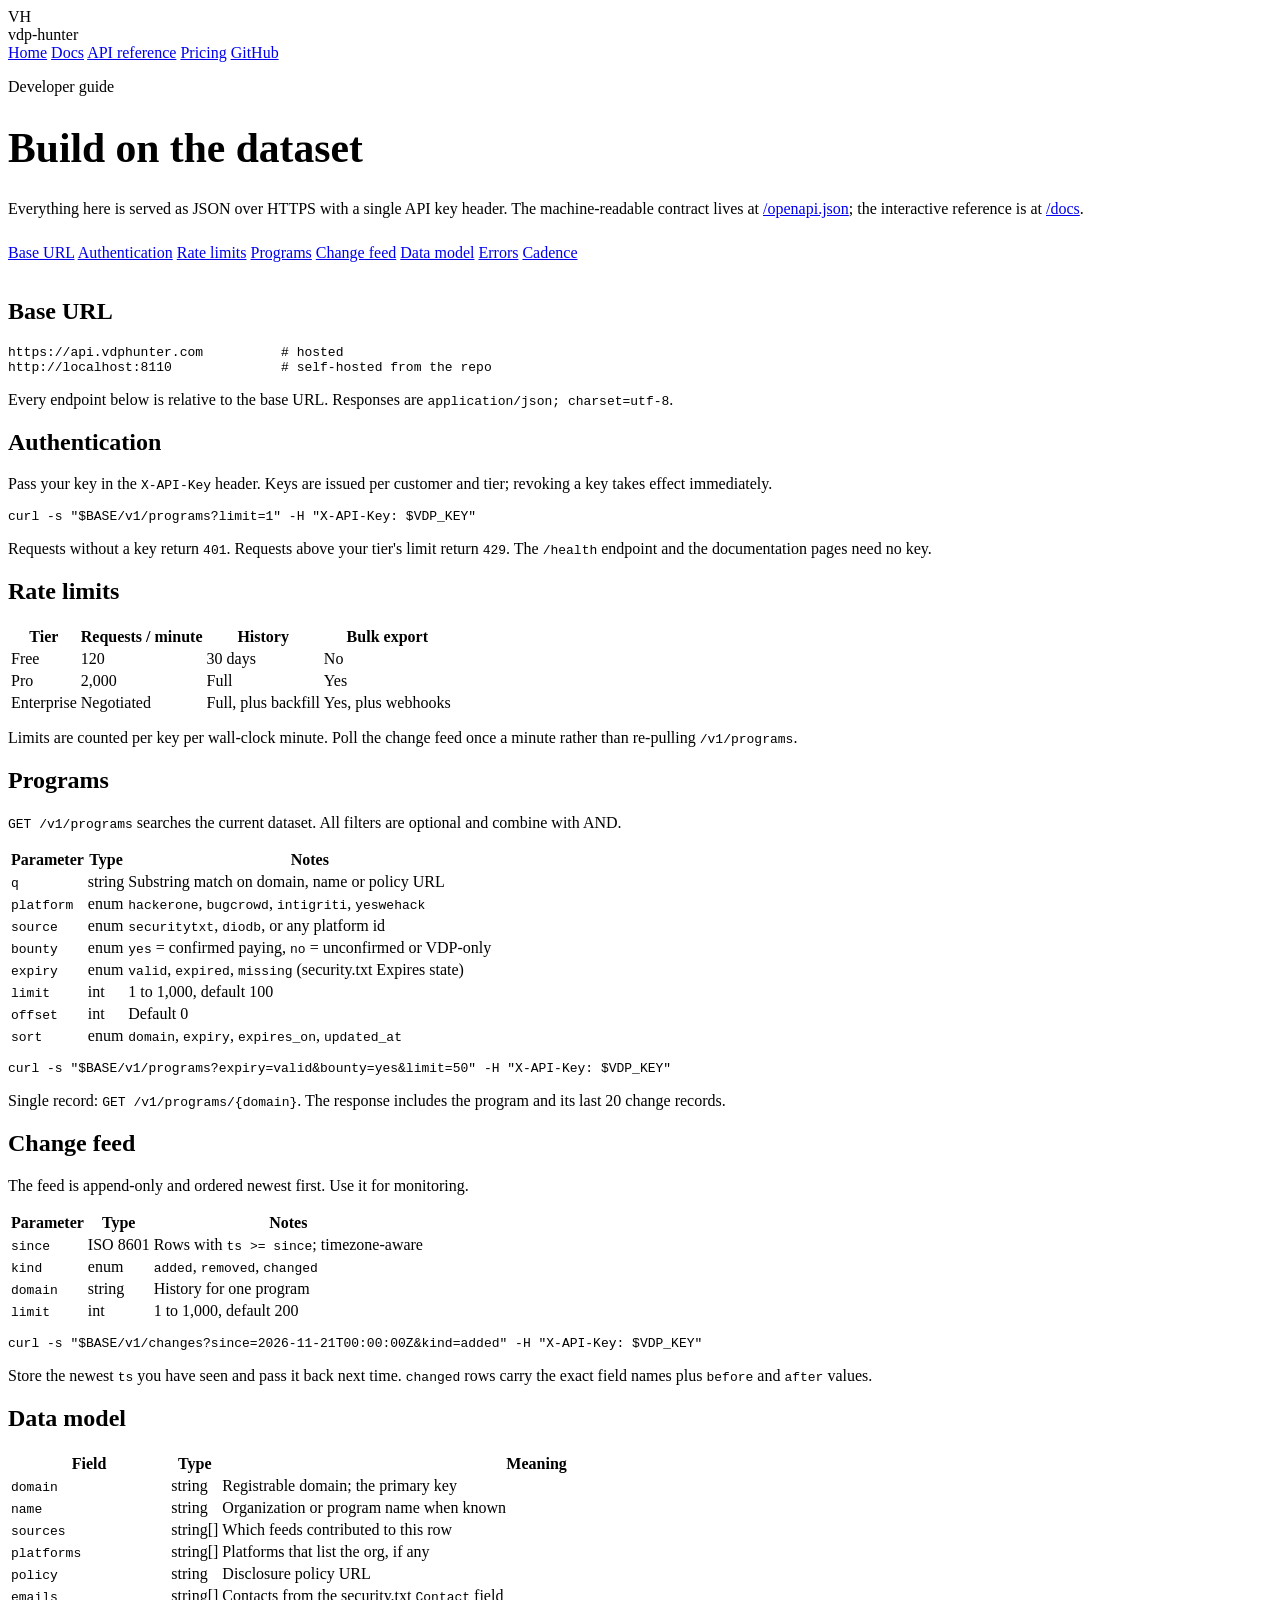
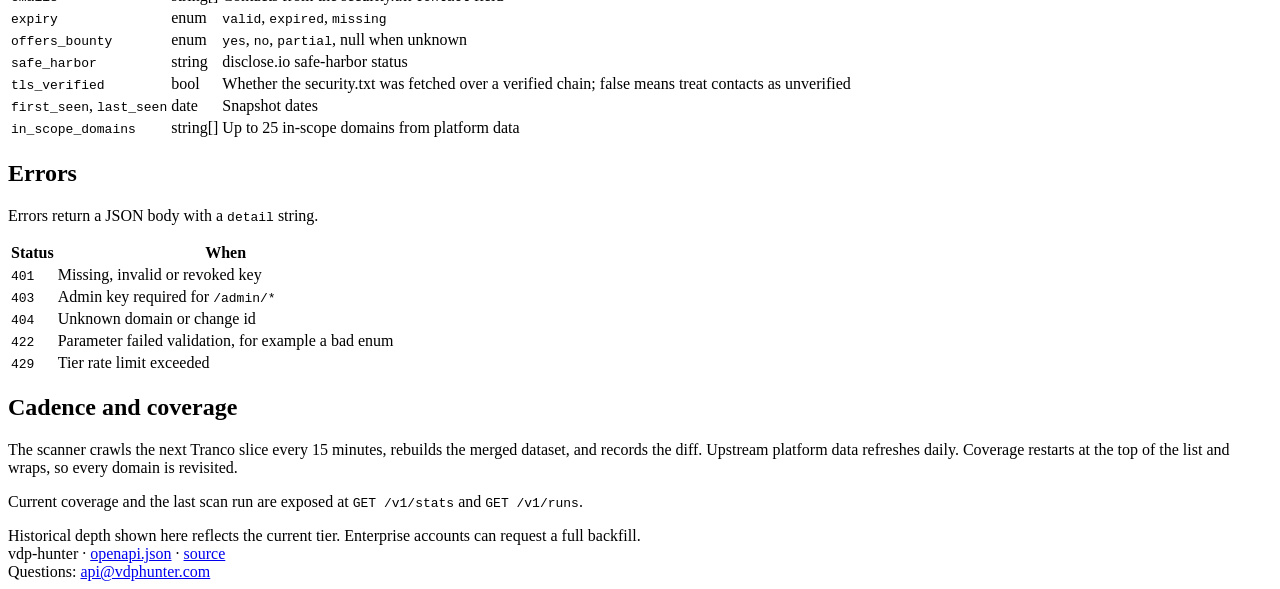
==== app/static/guide.html @ a688d5da "feat(api): FastAPI service, docs site, pricing, OpenAPI, scanner, tests" ====
<!DOCTYPE html>
<html lang="en">
<head>
<meta charset="utf-8">
<meta name="viewport" content="width=device-width, initial-scale=1">
<title>vdp-hunter · developer guide</title>
<meta name="description" content="Developer guide for the vdp-hunter API: authentication, endpoints, filters, pagination, change feed and error codes.">
<link rel="stylesheet" href="/assets/style.css">
</head>
<body>
<div class="shell">

  <header class="topbar">
    <div class="brand">
      <div class="brand-mark">VH</div>
      <div class="brand-name">vdp-hunter</div>
    </div>
    <nav>
      <a href="/">Home</a>
      <a href="/guide">Docs</a>
      <a href="/docs">API reference</a>
      <a href="/pricing">Pricing</a>
      <a href="https://github.com/RuneStone0/vdp-hunter">GitHub</a>
    </nav>
  </header>

  <p class="eyebrow">Developer guide</p>
  <h1 style="font-size:clamp(1.8rem,3.4vw,2.6rem)">Build on the dataset</h1>
  <p class="lede">Everything here is served as JSON over HTTPS with a single API key header. The
  machine-readable contract lives at <a href="/openapi.json">/openapi.json</a>; the interactive
  reference is at <a href="/docs">/docs</a>.</p>

  <div class="doc-nav" style="margin-top:26px">
    <a href="#base">Base URL</a>
    <a href="#auth">Authentication</a>
    <a href="#limits">Rate limits</a>
    <a href="#programs">Programs</a>
    <a href="#changes">Change feed</a>
    <a href="#model">Data model</a>
    <a href="#errors">Errors</a>
    <a href="#cadence">Cadence</a>
  </div>

  <section id="base" style="margin-top:36px">
    <h2>Base URL</h2>
<pre>https://api.vdphunter.com          # hosted
http://localhost:8110              # self-hosted from the repo</pre>
    <p class="sub">Every endpoint below is relative to the base URL. Responses are
    <code>application/json; charset=utf-8</code>.</p>
  </section>

  <section id="auth">
    <h2>Authentication</h2>
    <p class="sub">Pass your key in the <code>X-API-Key</code> header. Keys are issued per
    customer and tier; revoking a key takes effect immediately.</p>
<pre>curl -s "$BASE/v1/programs?limit=1" -H "X-API-Key: $VDP_KEY"</pre>
    <p class="sub">Requests without a key return <code>401</code>. Requests above your tier's
    limit return <code>429</code>. The <code>/health</code> endpoint and the documentation pages
    need no key.</p>
  </section>

  <section id="limits">
    <h2>Rate limits</h2>
    <div class="table-wrap">
      <table>
        <thead><tr><th>Tier</th><th>Requests / minute</th><th>History</th><th>Bulk export</th></tr></thead>
        <tbody>
          <tr><td>Free</td><td>120</td><td>30 days</td><td>No</td></tr>
          <tr><td>Pro</td><td>2,000</td><td>Full</td><td>Yes</td></tr>
          <tr><td>Enterprise</td><td>Negotiated</td><td>Full, plus backfill</td><td>Yes, plus webhooks</td></tr>
        </tbody>
      </table>
    </div>
    <p class="sub" style="margin-top:14px">Limits are counted per key per wall-clock minute. Poll the
    change feed once a minute rather than re-pulling <code>/v1/programs</code>.</p>
  </section>

  <section id="programs">
    <h2>Programs</h2>
    <p class="sub"><code>GET /v1/programs</code> searches the current dataset. All filters are optional
    and combine with AND.</p>
    <div class="table-wrap">
      <table>
        <thead><tr><th>Parameter</th><th>Type</th><th>Notes</th></tr></thead>
        <tbody>
          <tr><td><code>q</code></td><td>string</td><td>Substring match on domain, name or policy URL</td></tr>
          <tr><td><code>platform</code></td><td>enum</td><td><code>hackerone</code>, <code>bugcrowd</code>, <code>intigriti</code>, <code>yeswehack</code></td></tr>
          <tr><td><code>source</code></td><td>enum</td><td><code>securitytxt</code>, <code>diodb</code>, or any platform id</td></tr>
          <tr><td><code>bounty</code></td><td>enum</td><td><code>yes</code> = confirmed paying, <code>no</code> = unconfirmed or VDP-only</td></tr>
          <tr><td><code>expiry</code></td><td>enum</td><td><code>valid</code>, <code>expired</code>, <code>missing</code> (security.txt Expires state)</td></tr>
          <tr><td><code>limit</code></td><td>int</td><td>1 to 1,000, default 100</td></tr>
          <tr><td><code>offset</code></td><td>int</td><td>Default 0</td></tr>
          <tr><td><code>sort</code></td><td>enum</td><td><code>domain</code>, <code>expiry</code>, <code>expires_on</code>, <code>updated_at</code></td></tr>
        </tbody>
      </table>
    </div>
<pre>curl -s "$BASE/v1/programs?expiry=valid&amp;bounty=yes&amp;limit=50" -H "X-API-Key: $VDP_KEY"</pre>
    <p class="sub">Single record: <code>GET /v1/programs/{domain}</code>. The response includes the
    program and its last 20 change records.</p>
  </section>

  <section id="changes">
    <h2>Change feed</h2>
    <p class="sub">The feed is append-only and ordered newest first. Use it for monitoring.</p>
    <div class="table-wrap">
      <table>
        <thead><tr><th>Parameter</th><th>Type</th><th>Notes</th></tr></thead>
        <tbody>
          <tr><td><code>since</code></td><td>ISO 8601</td><td>Rows with <code>ts &gt;= since</code>; timezone-aware</td></tr>
          <tr><td><code>kind</code></td><td>enum</td><td><code>added</code>, <code>removed</code>, <code>changed</code></td></tr>
          <tr><td><code>domain</code></td><td>string</td><td>History for one program</td></tr>
          <tr><td><code>limit</code></td><td>int</td><td>1 to 1,000, default 200</td></tr>
        </tbody>
      </table>
    </div>
<pre>curl -s "$BASE/v1/changes?since=2026-11-21T00:00:00Z&amp;kind=added" -H "X-API-Key: $VDP_KEY"</pre>
    <p class="sub">Store the newest <code>ts</code> you have seen and pass it back next time.
    <code>changed</code> rows carry the exact field names plus <code>before</code> and
    <code>after</code> values.</p>
  </section>

  <section id="model">
    <h2>Data model</h2>
    <div class="table-wrap">
      <table>
        <thead><tr><th>Field</th><th>Type</th><th>Meaning</th></tr></thead>
        <tbody>
          <tr><td><code>domain</code></td><td>string</td><td>Registrable domain; the primary key</td></tr>
          <tr><td><code>name</code></td><td>string</td><td>Organization or program name when known</td></tr>
          <tr><td><code>sources</code></td><td>string[]</td><td>Which feeds contributed to this row</td></tr>
          <tr><td><code>platforms</code></td><td>string[]</td><td>Platforms that list the org, if any</td></tr>
          <tr><td><code>policy</code></td><td>string</td><td>Disclosure policy URL</td></tr>
          <tr><td><code>emails</code></td><td>string[]</td><td>Contacts from the security.txt <code>Contact</code> field</td></tr>
          <tr><td><code>expiry</code></td><td>enum</td><td><code>valid</code>, <code>expired</code>, <code>missing</code></td></tr>
          <tr><td><code>offers_bounty</code></td><td>enum</td><td><code>yes</code>, <code>no</code>, <code>partial</code>, null when unknown</td></tr>
          <tr><td><code>safe_harbor</code></td><td>string</td><td>disclose.io safe-harbor status</td></tr>
          <tr><td><code>tls_verified</code></td><td>bool</td><td>Whether the security.txt was fetched over a verified chain; false means treat contacts as unverified</td></tr>
          <tr><td><code>first_seen</code>, <code>last_seen</code></td><td>date</td><td>Snapshot dates</td></tr>
          <tr><td><code>in_scope_domains</code></td><td>string[]</td><td>Up to 25 in-scope domains from platform data</td></tr>
        </tbody>
      </table>
    </div>
  </section>

  <section id="errors">
    <h2>Errors</h2>
    <p class="sub">Errors return a JSON body with a <code>detail</code> string.</p>
    <div class="table-wrap">
      <table>
        <thead><tr><th>Status</th><th>When</th></tr></thead>
        <tbody>
          <tr><td><code>401</code></td><td>Missing, invalid or revoked key</td></tr>
          <tr><td><code>403</code></td><td>Admin key required for <code>/admin/*</code></td></tr>
          <tr><td><code>404</code></td><td>Unknown domain or change id</td></tr>
          <tr><td><code>422</code></td><td>Parameter failed validation, for example a bad enum</td></tr>
          <tr><td><code>429</code></td><td>Tier rate limit exceeded</td></tr>
        </tbody>
      </table>
    </div>
  </section>

  <section id="cadence">
    <h2>Cadence and coverage</h2>
    <p class="sub">The scanner crawls the next Tranco slice every 15 minutes, rebuilds the merged
    dataset, and records the diff. Upstream platform data refreshes daily. Coverage restarts at the
    top of the list and wraps, so every domain is revisited.</p>
    <p class="sub">Current coverage and the last scan run are exposed at
    <code>GET /v1/stats</code> and <code>GET /v1/runs</code>.</p>
    <div class="note">Historical depth shown here reflects the current tier. Enterprise accounts can
    request a full backfill.</div>
  </section>

  <footer>
    <div>vdp-hunter · <a href="/openapi.json">openapi.json</a> · <a href="https://github.com/RuneStone0/vdp-hunter">source</a></div>
    <div>Questions: <a href="mailto:api@vdphunter.com">api@vdphunter.com</a></div>
  </footer>
</div>
</body>
</html>
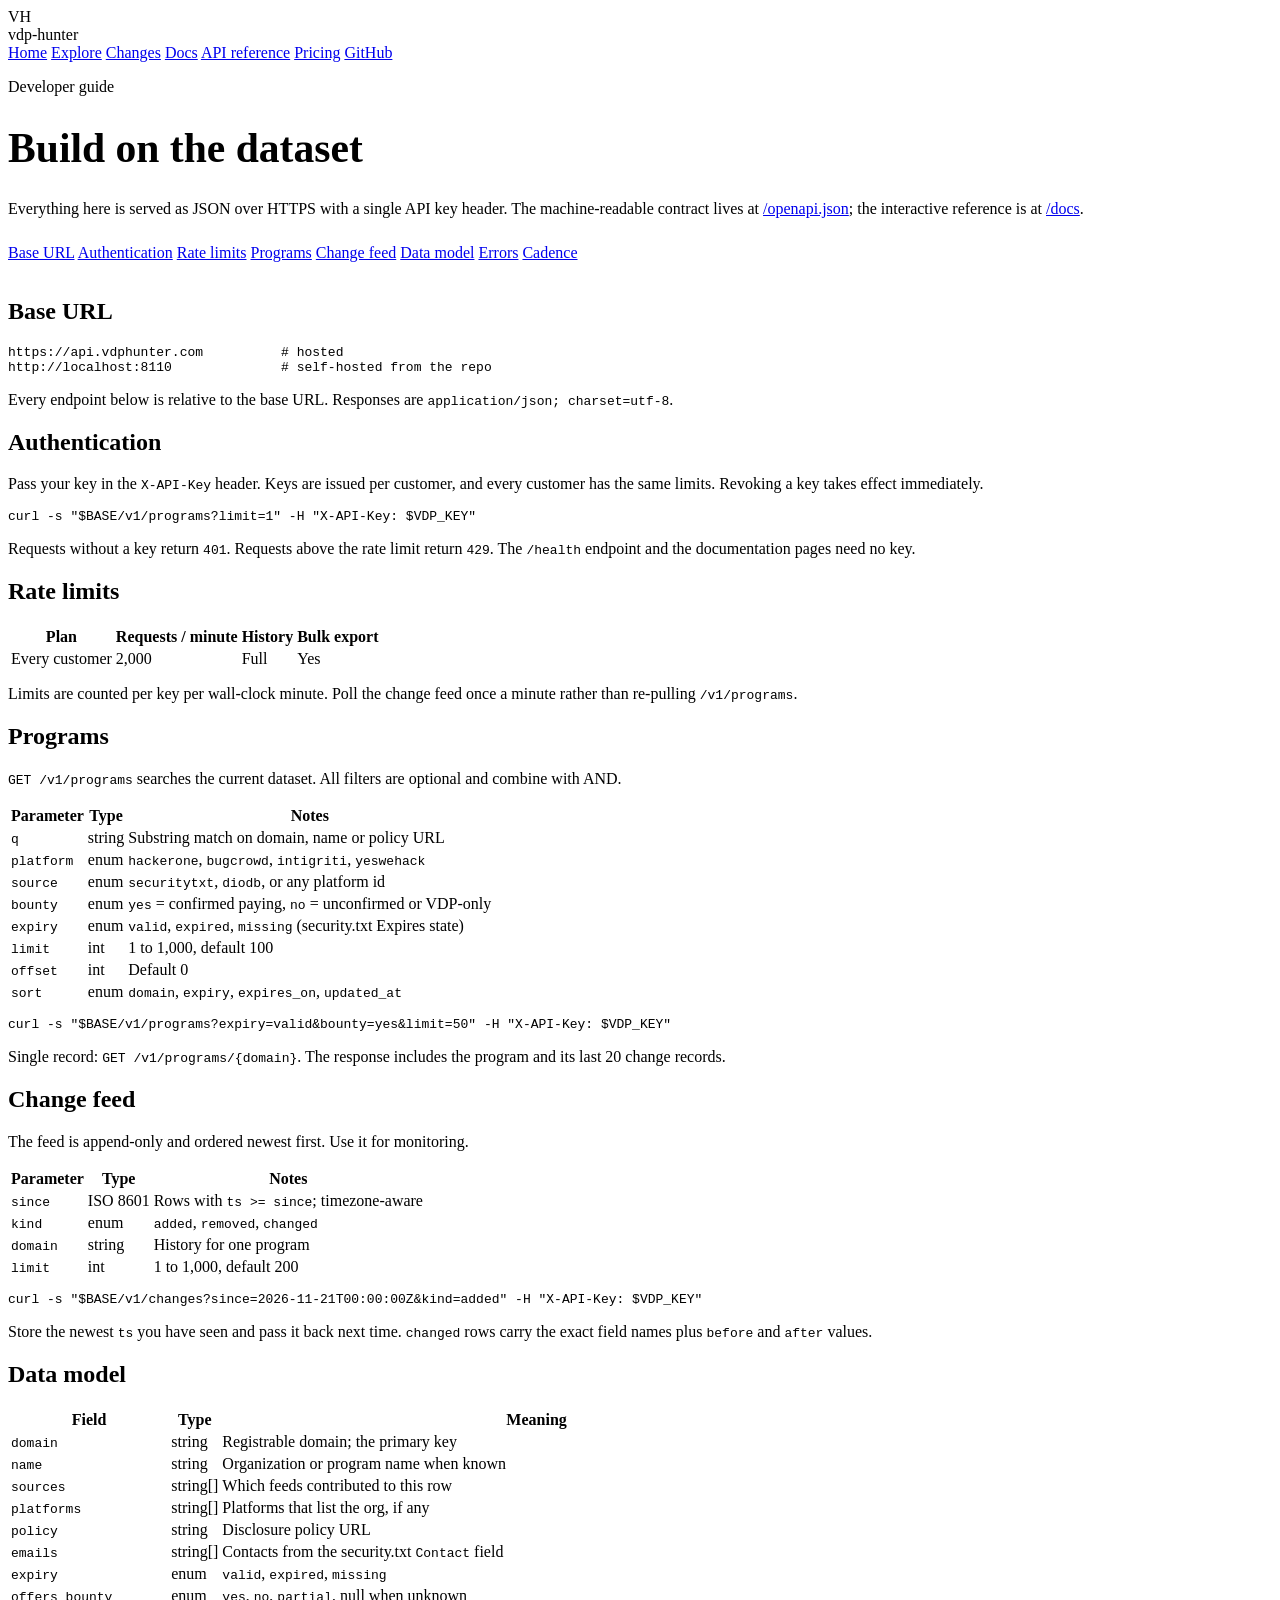
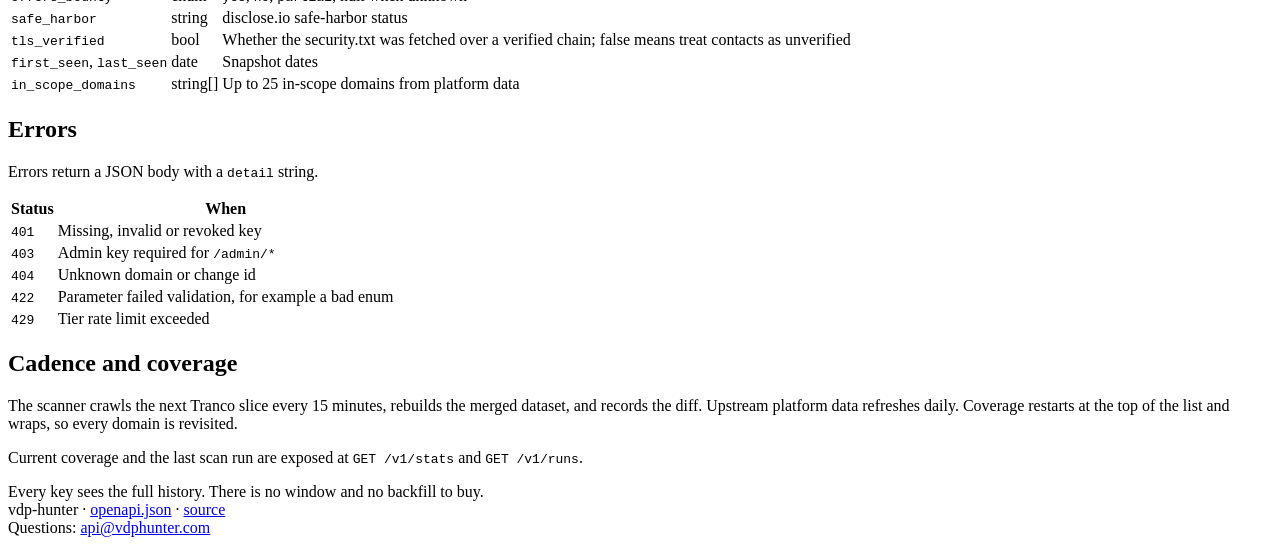
==== commit 5826a29b: "feat(web): data explorer, program pages and diff feed; single flat plan" ====
--- a/app/static/guide.html
+++ b/app/static/guide.html
@@ -17,6 +17,8 @@
     </div>
     <nav>
       <a href="/">Home</a>
+      <a href="/explore">Explore</a>
+      <a href="/changes">Changes</a>
       <a href="/guide">Docs</a>
       <a href="/docs">API reference</a>
       <a href="/pricing">Pricing</a>
@@ -52,10 +54,10 @@
   <section id="auth">
     <h2>Authentication</h2>
     <p class="sub">Pass your key in the <code>X-API-Key</code> header. Keys are issued per
-    customer and tier; revoking a key takes effect immediately.</p>
+    customer, and every customer has the same limits. Revoking a key takes effect immediately.</p>
 <pre>curl -s "$BASE/v1/programs?limit=1" -H "X-API-Key: $VDP_KEY"</pre>
-    <p class="sub">Requests without a key return <code>401</code>. Requests above your tier's
-    limit return <code>429</code>. The <code>/health</code> endpoint and the documentation pages
+    <p class="sub">Requests without a key return <code>401</code>. Requests above the
+    rate limit return <code>429</code>. The <code>/health</code> endpoint and the documentation pages
     need no key.</p>
   </section>
 
@@ -63,11 +65,9 @@
     <h2>Rate limits</h2>
     <div class="table-wrap">
       <table>
-        <thead><tr><th>Tier</th><th>Requests / minute</th><th>History</th><th>Bulk export</th></tr></thead>
+        <thead><tr><th>Plan</th><th>Requests / minute</th><th>History</th><th>Bulk export</th></tr></thead>
         <tbody>
-          <tr><td>Free</td><td>120</td><td>30 days</td><td>No</td></tr>
-          <tr><td>Pro</td><td>2,000</td><td>Full</td><td>Yes</td></tr>
-          <tr><td>Enterprise</td><td>Negotiated</td><td>Full, plus backfill</td><td>Yes, plus webhooks</td></tr>
+          <tr><td>Every customer</td><td>2,000</td><td>Full</td><td>Yes</td></tr>
         </tbody>
       </table>
     </div>
@@ -166,8 +166,7 @@
     top of the list and wraps, so every domain is revisited.</p>
     <p class="sub">Current coverage and the last scan run are exposed at
     <code>GET /v1/stats</code> and <code>GET /v1/runs</code>.</p>
-    <div class="note">Historical depth shown here reflects the current tier. Enterprise accounts can
-    request a full backfill.</div>
+    <div class="note">Every key sees the full history. There is no window and no backfill to buy.</div>
   </section>
 
   <footer>
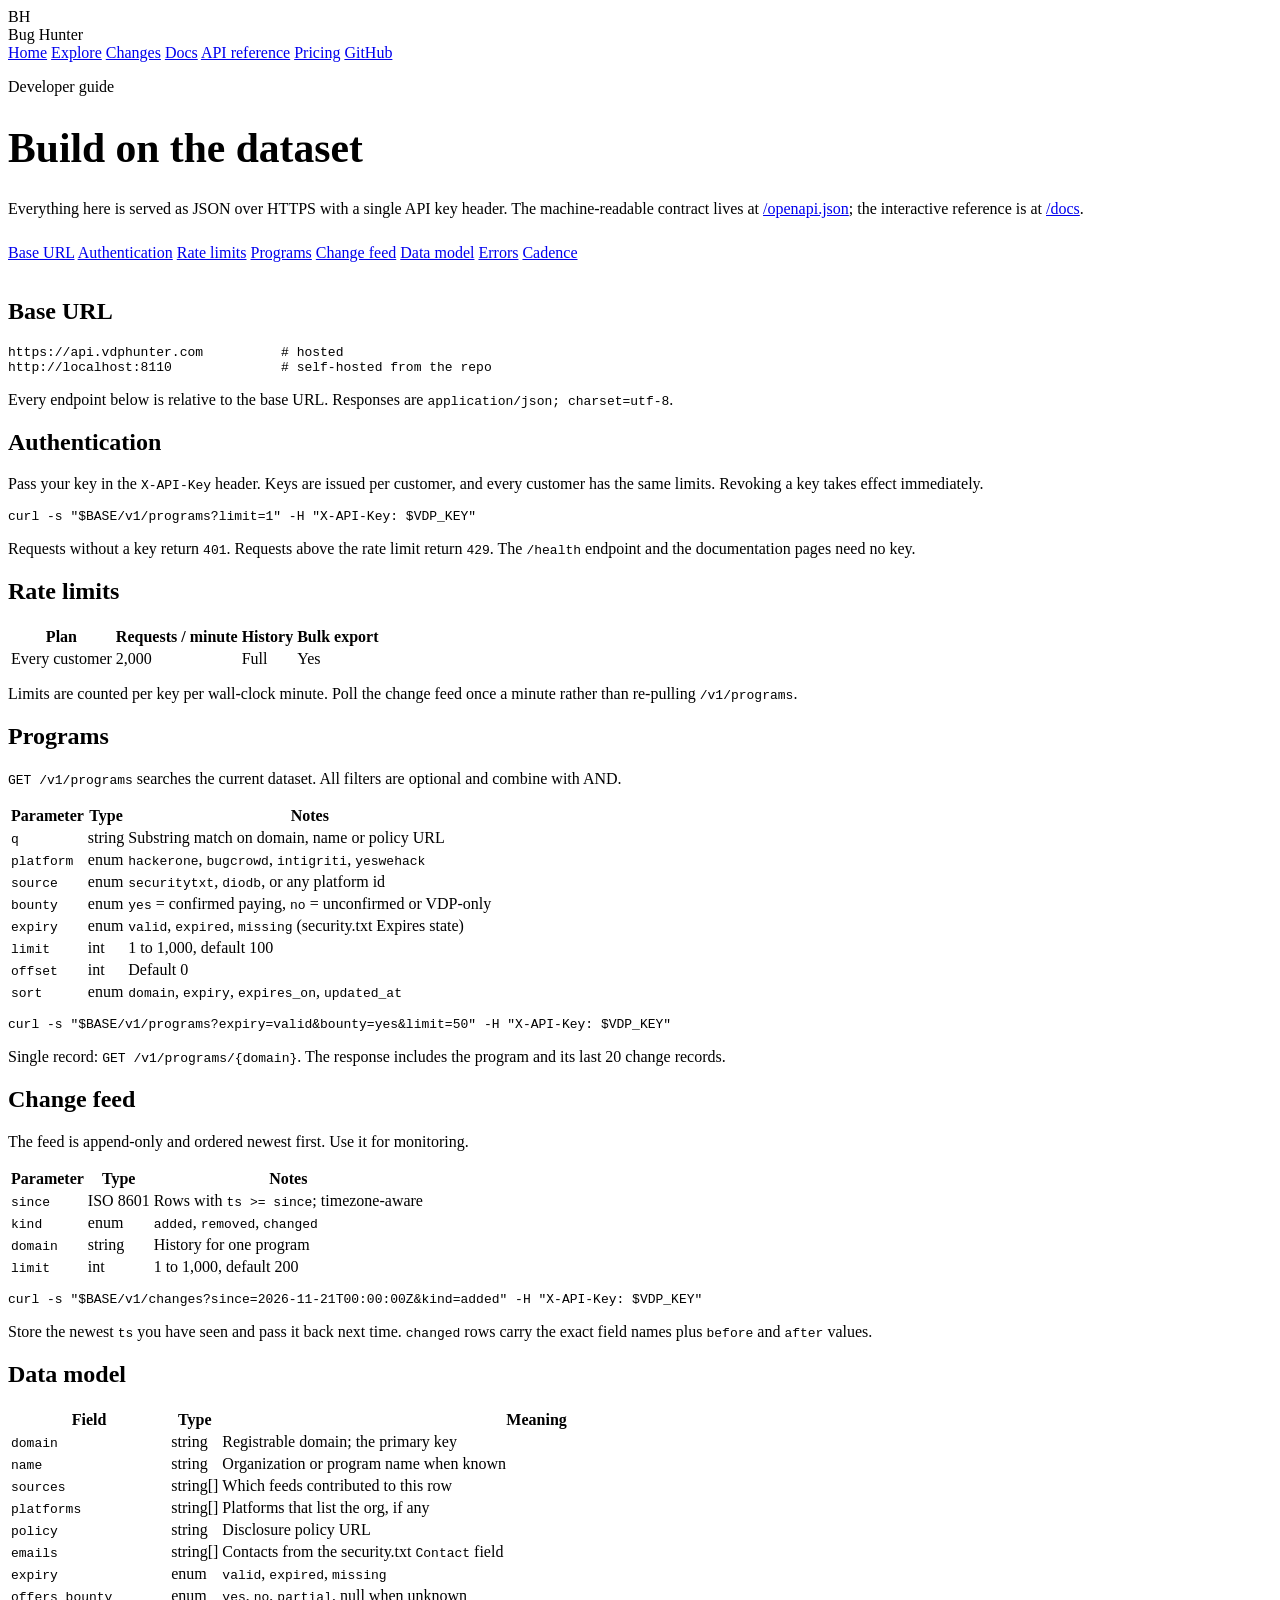
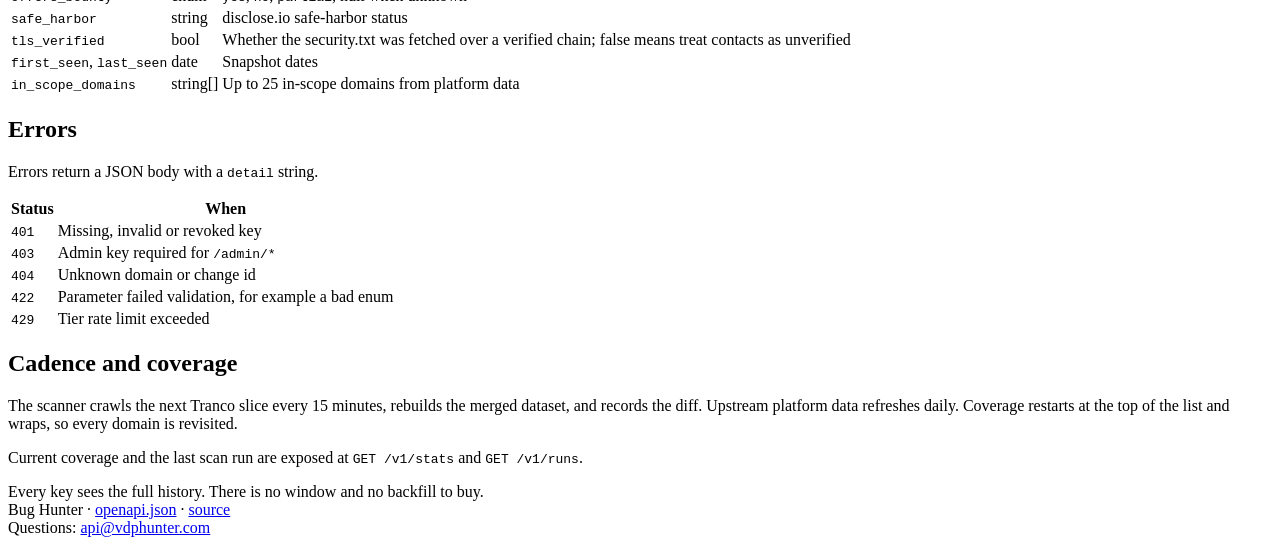
==== commit b9f662fc: "feat(brand): rename displayed site name from vdp-hunter to Bug Hunter" ====
--- a/app/static/guide.html
+++ b/app/static/guide.html
@@ -3,8 +3,8 @@
 <head>
 <meta charset="utf-8">
 <meta name="viewport" content="width=device-width, initial-scale=1">
-<title>vdp-hunter · developer guide</title>
-<meta name="description" content="Developer guide for the vdp-hunter API: authentication, endpoints, filters, pagination, change feed and error codes.">
+<title>Bug Hunter · developer guide</title>
+<meta name="description" content="Developer guide for the Bug Hunter API: authentication, endpoints, filters, pagination, change feed and error codes.">
 <link rel="stylesheet" href="/assets/style.css">
 </head>
 <body>
@@ -12,8 +12,8 @@
 
   <header class="topbar">
     <div class="brand">
-      <div class="brand-mark">VH</div>
-      <div class="brand-name">vdp-hunter</div>
+      <div class="brand-mark">BH</div>
+      <div class="brand-name">Bug Hunter</div>
     </div>
     <nav>
       <a href="/">Home</a>
@@ -170,7 +170,7 @@
   </section>
 
   <footer>
-    <div>vdp-hunter · <a href="/openapi.json">openapi.json</a> · <a href="https://github.com/RuneStone0/vdp-hunter">source</a></div>
+    <div>Bug Hunter · <a href="/openapi.json">openapi.json</a> · <a href="https://github.com/RuneStone0/vdp-hunter">source</a></div>
     <div>Questions: <a href="mailto:api@vdphunter.com">api@vdphunter.com</a></div>
   </footer>
 </div>
